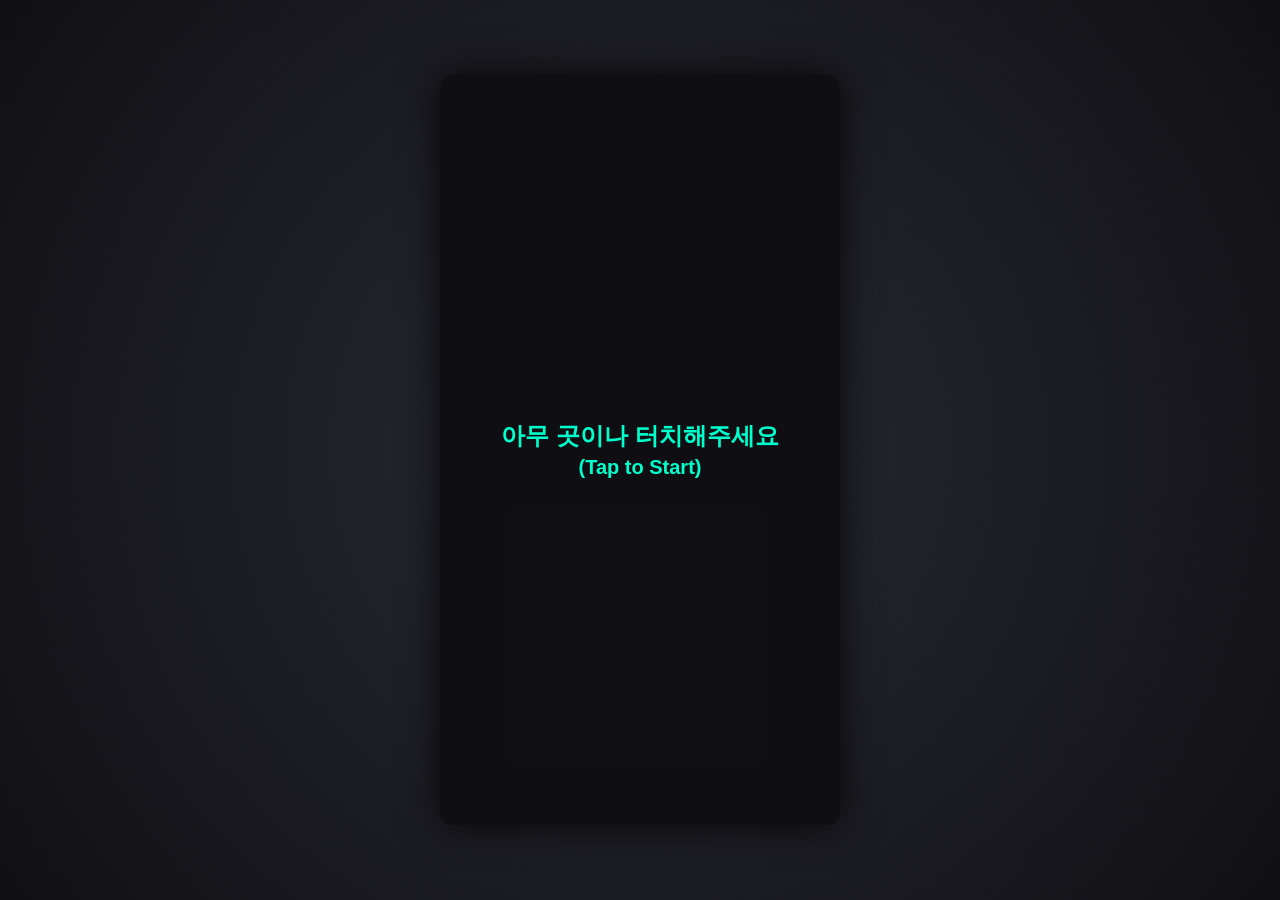
==== index.html @ af48d393 "Add files via upload" ====
<!doctype html>
<html lang="ko">
  <head>
    <meta charset="UTF-8" />
    <meta
      name="viewport"
      content="width=device-width, initial-scale=1.0, maximum-scale=1.0, user-scalable=no"
    />
    <title>JD CHINESE - 어순 점프 타워</title>
    <link rel="stylesheet" href="style.css" />
  </head>
  <body>
    <div id="game-container">
      <div id="intro-screen" class="screen">
        <h1 class="blink">
          아무 곳이나 터치해주세요<br /><small>(Tap to Start)</small>
        </h1>
      </div>

      <div id="lobby-screen" class="screen hidden">
        <h1 class="logo">JD CHINESE</h1>
        <div class="menu-buttons">
          <button onclick="startGame('normal')" class="btn-normal">
            노말 모드
          </button>
          <button onclick="startGame('hell')" class="btn-hell">
            지옥 모드 (Hell)
          </button>
          <button onclick="showRanking()" class="btn-rank">명예의 전당</button>
        </div>
      </div>

      <div id="ranking-screen" class="screen hidden">
        <h2 style="color: #00ffcc">명예의 전당</h2>
        <ul id="ranking-list"></ul>
        <button onclick="hideRanking()" class="btn-normal">
          로비로 돌아가기
        </button>
      </div>

      <div id="game-ui" class="hidden">
        <div id="top-ui">
          <span>높이: <span id="score">0</span>m</span>
          <span id="lava-warning">용암: <span id="lava-speed">0.5</span>x</span>
        </div>

        <div id="canvas-container">
          <canvas id="gameCanvas" width="400" height="600"></canvas>

          <div id="game-over" class="hidden">
            <h2>용암에 빠졌습니다!</h2>
            <p style="color: #ccc; margin-bottom: 20px">
              기록:
              <span
                id="final-score"
                style="color: #ffcc00; font-size: 1.5rem; font-weight: bold"
              ></span
              >m
            </p>
            <button
              onclick="goToLobby()"
              style="background: linear-gradient(45deg, #00b386, #00ffcc)"
            >
              로비로 돌아가기
            </button>
          </div>

          <div id="quiz-modal" class="hidden">
            <h3 id="quiz-meaning"></h3>
            <p style="color: #ccc">올바른 어순을 조합하세요!</p>
            <div id="quiz-buttons"></div>
            <div id="quiz-answer-slot"></div>
          </div>
        </div>

        <div id="touch-controls">
          <button id="btn-left">◀</button>
          <button id="btn-space">JUMP</button>
          <button id="btn-right">▶</button>
        </div>
      </div>
    </div>

    <script src="scripts.js"></script>
  </body>
</html>
---- style.css ----
body {
  background: radial-gradient(circle at center, #2a2a35 0%, #101014 100%);
  color: #fff;
  font-family: 'Malgun Gothic', sans-serif;
  display: flex;
  justify-content: center;
  align-items: center;
  height: 100vh;
  margin: 0;
  overflow: hidden;
  touch-action: none;
}

#game-container {
  position: relative;
  width: 100vw;
  max-width: 400px;
  height: 100vh;
  max-height: 750px;
  display: flex;
  flex-direction: column;
  box-shadow: 0 0 40px rgba(0, 0, 0, 0.8);
  border-radius: 12px;
  background-color: #1a1a1a;
  overflow: hidden;
}

.screen {
  position: absolute;
  top: 0;
  left: 0;
  width: 100%;
  height: 100%;
  display: flex;
  flex-direction: column;
  justify-content: center;
  align-items: center;
  background: rgba(15, 15, 20, 0.95);
  z-index: 20;
}

.blink {
  animation: blinker 1.5s linear infinite;
  color: #00ffcc;
  font-size: 1.5rem;
  text-align: center;
}
@keyframes blinker {
  50% {
    opacity: 0;
  }
}

.logo {
  font-size: 3.5rem;
  color: #ffcc00;
  text-shadow: 0 0 20px rgba(255, 204, 0, 0.8);
  margin-bottom: 40px;
  font-weight: 900;
}
.menu-buttons {
  display: flex;
  flex-direction: column;
  gap: 15px;
  width: 70%;
}
.btn-normal {
  background: linear-gradient(45deg, #00b386, #00ffcc);
}
.btn-hell {
  background: linear-gradient(45deg, #cc0000, #ff3366);
  color: white !important;
}
.btn-rank {
  background: linear-gradient(45deg, #b38600, #ffcc00);
}

#ranking-list {
  list-style: none;
  padding: 0;
  width: 80%;
  font-size: 1.2rem;
  line-height: 2;
  margin-bottom: 30px;
}
#ranking-list li {
  border-bottom: 1px solid #444;
  display: flex;
  justify-content: space-between;
}

#game-ui {
  display: flex;
  flex-direction: column;
  height: 100%;
  width: 100%;
}
#top-ui {
  display: flex;
  justify-content: space-between;
  background: linear-gradient(90deg, #222, #333);
  padding: 12px 20px;
  font-weight: bold;
  flex-shrink: 0;
}
#lava-warning {
  color: #ff3366;
  text-shadow: 0 0 8px rgba(255, 51, 102, 0.6);
}
#score {
  color: #00ffcc;
  text-shadow: 0 0 8px rgba(0, 255, 204, 0.6);
}

#canvas-container {
  flex: 1;
  position: relative;
  width: 100%;
}
canvas {
  background-color: transparent;
  display: block;
  width: 100%;
  height: 100%;
}

#game-over,
#quiz-modal {
  position: absolute;
  top: 40%;
  left: 50%;
  transform: translate(-50%, -50%);
  background: rgba(15, 15, 20, 0.95);
  padding: 30px;
  border-radius: 15px;
  border: 2px solid #00ffcc;
  width: 85%;
  z-index: 10;
  text-align: center;
}
#game-over {
  border-color: #ff3366;
  box-shadow: 0 0 30px rgba(255, 51, 102, 0.3);
}

.hidden {
  display: none !important;
}

button {
  color: #000;
  font-weight: bold;
  border: none;
  padding: 15px;
  border-radius: 8px;
  cursor: pointer;
  font-size: 1.1rem;
}
#quiz-answer-slot {
  margin-top: 20px;
  color: #ffcc00;
  font-weight: bold;
  font-size: 1.1rem;
}

#touch-controls {
  display: flex;
  justify-content: space-between;
  padding: 10px 15px;
  background: #222;
  height: 80px;
  flex-shrink: 0;
}
#touch-controls button {
  flex: 1;
  margin: 0 5px;
  background: #444;
  color: #fff;
  font-size: 1.5rem;
  border-radius: 10px;
  touch-action: none;
}
#btn-space {
  flex: 2;
  background: #00ffcc;
  color: #000;
}
#touch-controls button:active {
  background: #666;
  transform: scale(0.95);
}
#btn-space:active {
  background: #00b386;
}
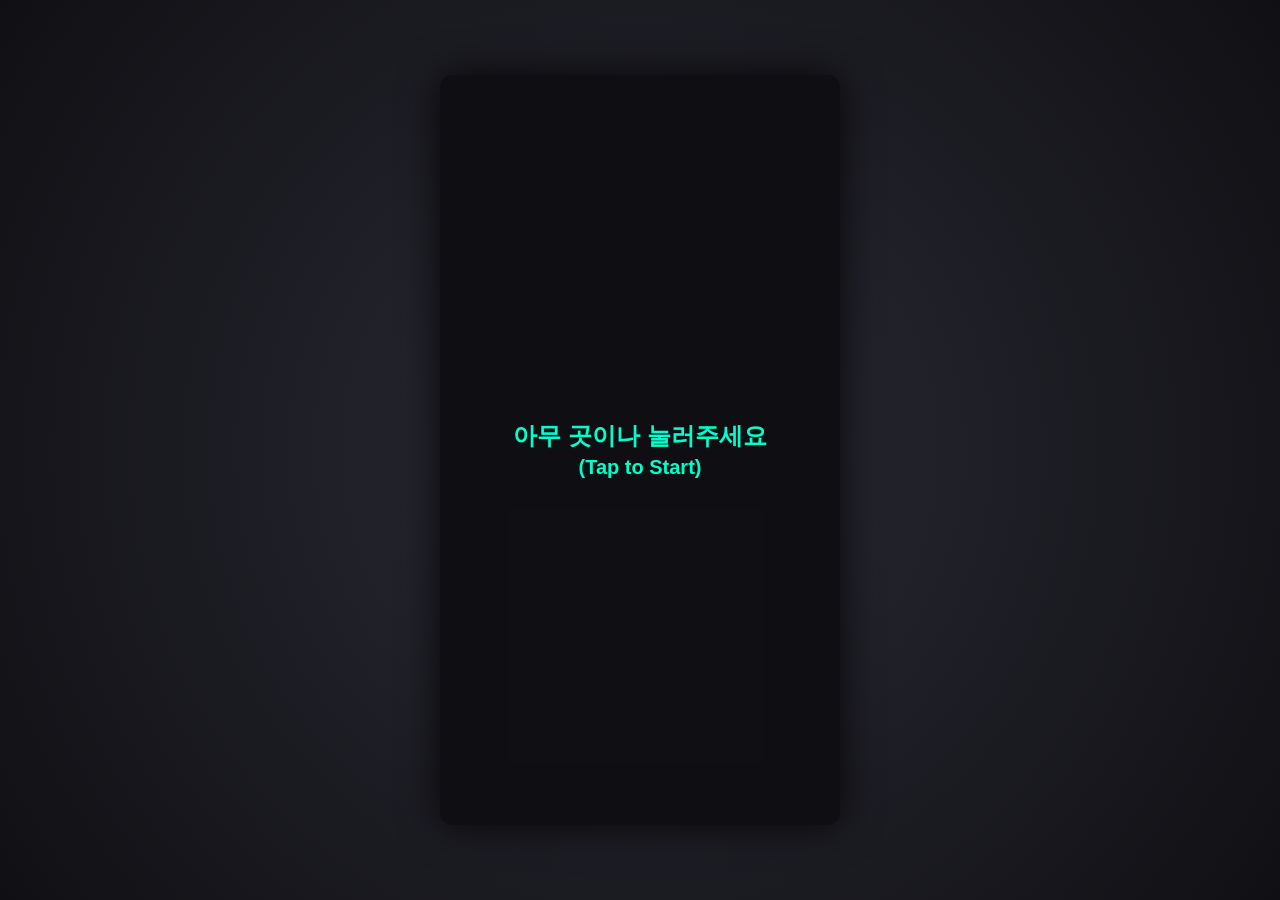
==== commit 7c9961e9: "Update index.html" ====
--- a/index.html
+++ b/index.html
@@ -13,7 +13,7 @@
     <div id="game-container">
       <div id="intro-screen" class="screen">
         <h1 class="blink">
-          아무 곳이나 터치해주세요<br /><small>(Tap to Start)</small>
+          아무 곳이나 눌러주세요<br /><small>(Tap to Start)</small>
         </h1>
       </div>
 
@@ -74,13 +74,18 @@
         </div>
 
         <div id="touch-controls">
-          <button id="btn-left">◀</button>
-          <button id="btn-space">JUMP</button>
-          <button id="btn-right">▶</button>
+          <div class="d-pad">
+            <button id="btn-left">◀</button>
+            <button id="btn-right">▶</button>
+          </div>
+          <div class="action-pad">
+            <button id="btn-space">JUMP</button>
+          </div>
         </div>
       </div>
     </div>
 
+    <script src="data.js"></script>
     <script src="scripts.js"></script>
   </body>
 </html>
